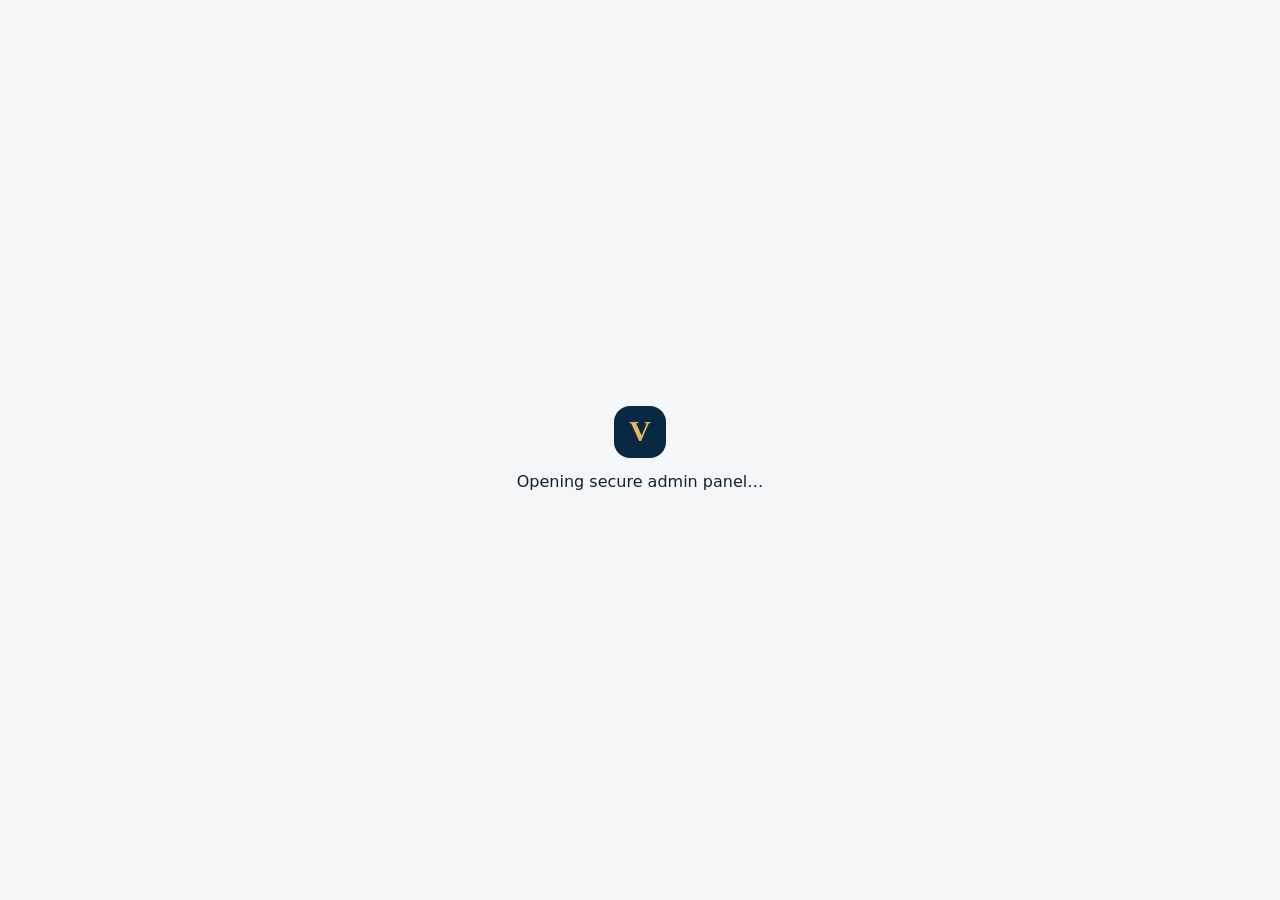
==== admin.html @ 34fe505a "Add files via upload" ====
<!doctype html>
<html lang="en"><head><meta charset="utf-8"><meta name="viewport" content="width=device-width,initial-scale=1"><title>Vigyapan Admin</title><link rel="stylesheet" href="style.css"></head><body><div id="adminShell"><div class="admin-loading"><div class="admin-v">V</div><div>Opening secure admin panel…</div></div><iframe id="adminFrame" title="Vigyapan Admin" allow="clipboard-read; clipboard-write"></iframe></div><script src="config.js"></script><script>document.getElementById('adminFrame').src=API_URL;</script></body></html>
---- style.css ----
:root{--navy:#06243d;--navy2:#031a2d;--gold:#e9b957;--gold2:#c89435;--cream:#fbfaf7;--white:#fff;--ink:#13283b;--muted:#697686;--line:#e5e8eb;--serif:"Cormorant Garamond",Georgia,serif;--sans:Inter,Arial,sans-serif}
*{box-sizing:border-box}html{scroll-behavior:smooth}body{margin:0;font-family:var(--sans);color:var(--ink);background:var(--cream);line-height:1.55}a{text-decoration:none;color:inherit}img{max-width:100%;display:block}.hidden-frame{display:none}
.site-header{position:sticky;top:0;z-index:50;height:76px;background:#061a2af2;backdrop-filter:blur(16px);display:flex;align-items:center;padding:0 clamp(18px,5vw,70px);gap:25px;color:#fff;border-bottom:1px solid #ffffff16}.brand{display:flex;align-items:center;gap:10px;min-width:220px}.brand-logo{width:48px;height:48px;object-fit:contain;border-radius:9px}.brand b{display:block;font-size:17px;letter-spacing:.08em}.brand small{display:block;font-size:8px;letter-spacing:.12em;color:#aab8c4;margin-top:-1px}.site-header nav{display:flex;gap:26px;align-items:center;margin-left:auto}.site-header nav a{font-size:13px;color:#dce4eb;position:relative}.site-header nav a:hover{color:var(--gold)}.header-cta{background:var(--gold);color:#111;padding:10px 17px;border-radius:999px;font-weight:800;font-size:12px}.menu-btn{display:none;background:none;border:0;padding:8px}.menu-btn i{display:block;width:25px;height:2px;background:#fff;margin:5px;border-radius:2px}
.hero{min-height:590px;background:radial-gradient(circle at 70% 45%,#173e57 0,#071d30 45%,#020f1c 100%);color:#fff;display:grid;grid-template-columns:1.02fr .98fr;overflow:hidden;position:relative}.hero:after{content:"";position:absolute;inset:0;background:linear-gradient(90deg,#031322cc 0,#03132266 55%,transparent);pointer-events:none}.hero-copy{align-self:center;padding:70px clamp(24px,8vw,110px);position:relative;z-index:2}.eyebrow{font-size:11px;letter-spacing:.19em;font-weight:800;color:var(--gold);display:block;margin-bottom:12px}.hero h1{font-family:var(--serif);font-size:clamp(48px,6vw,82px);line-height:.92;margin:0 0 22px;max-width:700px;font-weight:600;letter-spacing:-.02em}.hero p{max-width:540px;color:#d9e1e8;font-size:15px}.hero-media{min-height:590px;position:relative}.hero-media:after{content:"";position:absolute;inset:0;background:linear-gradient(90deg,#061b2f 0%,transparent 28%),linear-gradient(0deg,#061b2f55,transparent 40%)}.hero-media img{width:100%;height:100%;object-fit:cover;filter:saturate(.82) contrast(1.03)}.hero-glow{position:absolute;z-index:1;width:360px;height:360px;border-radius:50%;background:#e9b95733;filter:blur(90px);right:8%;top:25%}.hero-actions{display:flex;align-items:center;gap:22px;margin-top:28px}.btn{display:inline-flex;align-items:center;gap:14px;padding:13px 20px;border-radius:999px;border:0;font-weight:800;font-size:12px;transition:.2s;cursor:pointer}.btn:hover{transform:translateY(-2px)}.btn-gold{background:var(--gold);color:#111}.btn-dark{background:var(--navy);color:#fff}.text-link{font-size:12px;color:#e6edf2;font-weight:700}.text-link span{color:var(--gold)}
.section-head{text-align:left}.section-head.center{text-align:center}.section-head h2{font-family:var(--serif);font-size:clamp(34px,4vw,55px);line-height:.98;margin:0;color:var(--ink)}.section-head p{max-width:680px;margin:12px auto 0;color:var(--muted);font-size:14px}.light h2{color:#fff}.light p{color:#b8c7d2}
.quick-section{padding:70px clamp(18px,6vw,80px);background:#fff}.quick-grid{max-width:1100px;margin:32px auto;display:grid;grid-template-columns:repeat(4,1fr);gap:10px}.quick-card{padding:20px 12px;text-align:center;border:1px solid var(--line);border-radius:12px;background:#fff;box-shadow:0 8px 24px #001b2b0a}.quick-icon{width:43px;height:43px;border:1px solid #e9c777;border-radius:50%;display:grid;place-items:center;margin:0 auto 10px;color:#a8751c;font-size:20px}.quick-card strong{font-size:12px;display:block}.quick-card small{color:var(--muted);font-size:10px}
.about-section{display:grid;grid-template-columns:1fr 1fr;gap:40px;padding:80px clamp(18px,7vw,100px);align-items:center}.about-copy h2{font-family:var(--serif);font-size:clamp(42px,5vw,68px);line-height:.95;margin:0 0 20px}.about-copy p{max-width:540px;color:var(--muted);font-size:15px;margin-bottom:25px}.about-art{height:430px;position:relative;display:grid;place-items:center}.phone-card{width:245px;height:400px;background:#fff;border:8px solid #111;border-radius:28px;box-shadow:0 25px 60px #09233b35;transform:rotate(-7deg);overflow:hidden;position:relative;z-index:3}.fake-top{height:32px;background:#f7f7f7}.fake-image{height:230px;background:linear-gradient(140deg,#d7c2a3,#6f503b 45%,#f5e8c8);position:relative}.fake-image:after{content:"JEWELLERY";font-family:var(--serif);font-size:27px;color:#fff;position:absolute;bottom:24px;left:18px}.fake-lines{height:130px;background:linear-gradient(#eee 10px,transparent 10px);background-size:100% 28px}.art-card{position:absolute;width:220px;height:285px;background:linear-gradient(145deg,#fff4da,#c89b48);border-radius:16px;right:7%;bottom:20px;transform:rotate(8deg);box-shadow:0 25px 50px #09233b25}.floating-badge{position:absolute;right:0;top:25px;width:90px;height:90px;border-radius:50%;background:var(--navy);color:var(--gold);display:grid;place-items:center;text-align:center;z-index:5;font-size:20px;box-shadow:0 15px 35px #001b2b3a}.floating-badge small{font-size:7px;letter-spacing:.12em;color:#fff}
.dark-section{background:linear-gradient(135deg,#062944,#031a2c);padding:75px clamp(18px,5vw,70px);color:#fff}.services-grid{display:grid;grid-template-columns:repeat(4,1fr);gap:12px;margin-top:35px}.service-card{border:1px solid #7891a340;border-radius:12px;padding:24px 17px;min-height:160px;transition:.2s;background:#ffffff05}.service-card:hover{transform:translateY(-4px);border-color:#e9b95788;background:#ffffff09}.service-icon{font-size:27px;color:var(--gold);margin-bottom:15px}.service-card h3{margin:0 0 5px;font-size:14px}.service-card p{font-size:11px;color:#b9c7d1;margin:0}.service-card .mini{font-size:10px;color:var(--gold);margin-top:12px;display:block}
.plans-section{padding:80px clamp(18px,6vw,90px);background:#fff}.plans-grid{max-width:1120px;margin:38px auto 0;display:grid;grid-template-columns:repeat(3,1fr);gap:16px;align-items:stretch}.plan-card{border:1px solid var(--line);border-radius:18px;padding:27px;background:#fff;box-shadow:0 15px 45px #001b2b0b;position:relative;overflow:hidden}.plan-card.featured{border:2px solid var(--gold);transform:translateY(-7px)}.badge{position:absolute;top:16px;right:16px;background:#fff3d4;color:#8c651d;border-radius:999px;padding:5px 9px;font-size:9px;font-weight:800}.plan-card h3{font-family:var(--serif);font-size:31px;margin:0}.price{font-size:27px;font-weight:800;color:var(--navy);margin:12px 0 2px}.billing{font-size:10px;color:var(--muted)}.features{list-style:none;padding:18px 0;margin:0;border-top:1px solid var(--line);margin-top:18px}.features li{font-size:12px;padding:7px 0;color:#445466}.features li:before{content:"✓";color:var(--gold2);font-weight:900;margin-right:8px}
.gallery-section{padding:80px clamp(18px,6vw,90px);background:#f6f8f9}.section-head.split{display:flex;justify-content:space-between;gap:30px;align-items:end}.section-head.split p{margin:0;max-width:480px}.gallery-grid{display:grid;grid-template-columns:repeat(4,1fr);gap:13px;margin-top:35px}.gallery-card{border-radius:14px;overflow:hidden;background:#fff;border:1px solid var(--line);position:relative;min-height:260px}.gallery-card img{width:100%;height:290px;object-fit:cover;transition:.3s}.gallery-card:hover img{transform:scale(1.04)}.gallery-meta{padding:11px 13px}.gallery-meta strong{font-size:12px}.gallery-meta span{display:block;color:var(--muted);font-size:10px;margin-top:2px}
.why-section{display:grid;grid-template-columns:1.2fr repeat(4,1fr);padding:48px clamp(18px,5vw,70px);gap:25px;align-items:start;background:#fff;border-top:1px solid var(--line)}.why-title h2{font-family:var(--serif);font-size:40px;line-height:.95;margin:0}.why-item{border-left:1px solid var(--line);padding-left:20px}.why-item b{display:block;font-size:25px;color:var(--navy);margin-bottom:10px}.why-item strong{font-size:12px;display:block}.why-item span{display:block;color:var(--muted);font-size:10px;margin-top:5px}
.testimonials{background:#062944;padding:70px clamp(18px,6vw,90px);color:#fff}.testimonials-grid{max-width:1000px;margin:30px auto 0;display:grid;grid-template-columns:repeat(2,1fr);gap:14px}.testimonial{border:1px solid #91a4b426;border-radius:15px;padding:25px;background:#ffffff06}.stars{color:var(--gold);letter-spacing:3px}.testimonial p{font-family:var(--serif);font-size:22px;line-height:1.1;color:#f4f7fa}.testimonial strong{font-size:11px}.testimonial small{display:block;color:#aebcc8;margin-top:2px}
.contact-section{display:grid;grid-template-columns:1fr 1fr;gap:60px;padding:85px clamp(18px,7vw,100px);background:linear-gradient(135deg,#f9f7f1,#fff)}.contact-copy h2{font-family:var(--serif);font-size:clamp(45px,5vw,70px);line-height:.95;margin:0 0 18px}.contact-copy>p{color:var(--muted);max-width:500px}.contact-lines{display:grid;gap:8px;margin:25px 0}.contact-lines a,.contact-lines span{font-size:13px;color:var(--navy);font-weight:700}.socials{display:flex;gap:8px;flex-wrap:wrap}.socials a{padding:7px 10px;border:1px solid var(--line);border-radius:999px;font-size:10px}.contact-form{background:#fff;padding:28px;border-radius:20px;border:1px solid var(--line);box-shadow:0 20px 55px #001b2b10}.contact-form h3{font-family:var(--serif);font-size:30px;margin:0 0 20px}.contact-form label{font-size:10px;font-weight:800;color:#526173;display:block;margin:10px 0}.contact-form input,.contact-form textarea{width:100%;border:1px solid var(--line);border-radius:10px;padding:12px;margin-top:5px;font:inherit;outline:none}.contact-form input:focus,.contact-form textarea:focus{border-color:var(--gold)}.form-msg{font-size:10px;color:var(--muted)}
footer{background:#031a2c;color:#fff;padding:35px clamp(18px,6vw,80px) 15px}.footer-top{display:flex;justify-content:space-between;align-items:center;gap:30px;padding-bottom:25px;border-bottom:1px solid #ffffff17}.footer-links{display:flex;gap:18px;flex-wrap:wrap}.footer-links a{font-size:11px;color:#b9c7d1}.footer-bottom{display:flex;justify-content:space-between;gap:20px;padding-top:15px;color:#7f919f;font-size:9px}.loader{display:none}.loader-mark{font-family:var(--serif);font-size:70px;color:var(--gold);line-height:1}
#loader{position:fixed;inset:0;background:#031a2c;color:#fff;z-index:100;display:grid;place-content:center;text-align:center;font-size:11px;letter-spacing:.1em}#loader.hide{opacity:0;visibility:hidden;transition:.4s}

@media(max-width:980px){.site-header nav{gap:14px}.header-cta{display:none}.quick-grid,.services-grid{grid-template-columns:repeat(2,1fr)}.gallery-grid{grid-template-columns:repeat(2,1fr)}.why-section{grid-template-columns:1fr 1fr}.why-title{grid-column:1/-1}.plans-grid{grid-template-columns:1fr}.plan-card.featured{transform:none}.contact-section{grid-template-columns:1fr}}
@media(max-width:760px){.site-header{height:68px;padding:0 16px}.brand{min-width:0}.brand-logo{width:40px;height:40px}.brand b{font-size:14px}.brand small{font-size:7px}.menu-btn{display:block;margin-left:auto}.site-header nav{position:absolute;top:68px;left:10px;right:10px;background:#06243df7;border:1px solid #ffffff14;border-radius:16px;padding:10px;display:none;flex-direction:column;align-items:stretch;gap:2px;box-shadow:0 20px 45px #0004}.site-header nav.open{display:flex}.site-header nav a{padding:12px 13px;border-radius:10px}.site-header nav a:hover{background:#ffffff0b}.hero{grid-template-columns:1fr;min-height:auto}.hero-copy{padding:75px 22px 55px}.hero h1{font-size:55px}.hero-media{height:330px;min-height:330px}.quick-section,.about-section,.plans-section,.gallery-section,.contact-section{padding:58px 17px}.about-section{grid-template-columns:1fr}.about-art{height:380px}.services-grid{grid-template-columns:1fr 1fr}.gallery-grid{grid-template-columns:1fr 1fr}.gallery-card{min-height:220px}.gallery-card img{height:230px}.why-section{grid-template-columns:1fr 1fr;padding:40px 17px}.why-item{padding:14px 0 0;border-left:0;border-top:1px solid var(--line)}.testimonials-grid{grid-template-columns:1fr}.section-head.split{display:block}.section-head.split p{margin-top:15px}.footer-top{display:block}.footer-links{margin-top:20px}.footer-bottom{display:block}.footer-bottom span{display:block;margin-top:5px}}
@media(max-width:480px){.quick-grid,.services-grid{grid-template-columns:1fr 1fr;gap:8px}.quick-card{padding:15px 8px}.service-card{min-height:145px;padding:18px 12px}.gallery-grid{grid-template-columns:1fr}.hero h1{font-size:49px}.hero-actions{align-items:flex-start;flex-direction:column;gap:14px}.why-section{grid-template-columns:1fr}.why-title{grid-column:auto}}

#adminShell{position:fixed;inset:0;background:#f4f6f8;z-index:99999}
#adminFrame{position:absolute;inset:0;width:100%;height:100%;border:0;background:#f4f6f8}
.admin-loading{position:absolute;inset:0;display:flex;flex-direction:column;align-items:center;justify-content:center;gap:12px;font-family:Inter,system-ui,sans-serif;color:#102235;background:#f4f6f8;z-index:1}
.admin-v{width:52px;height:52px;border-radius:16px;display:grid;place-items:center;background:#082844;color:#e8b85b;font-family:Georgia,serif;font-size:30px;font-weight:700}
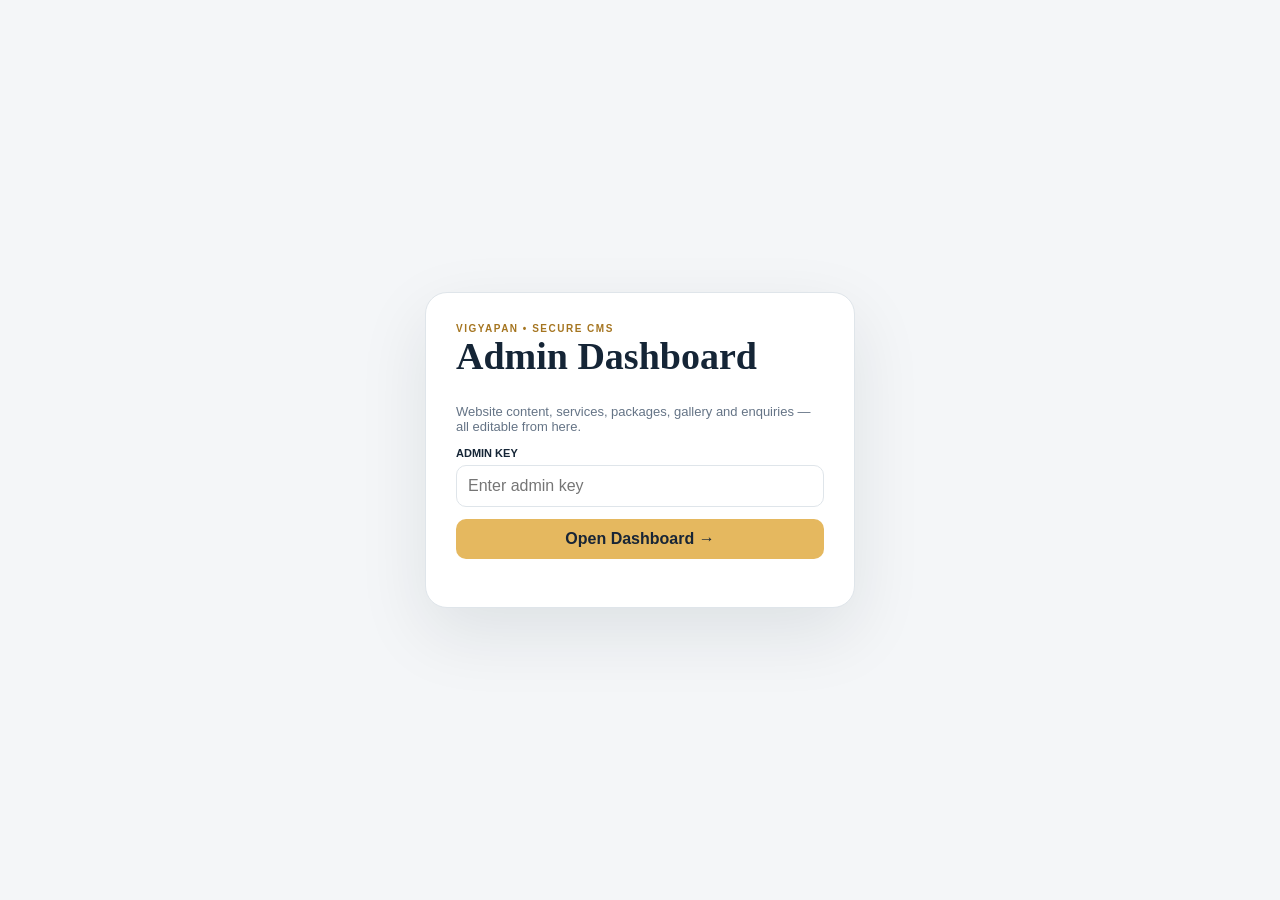
==== commit b65f69b2: "Add files via upload" ====
--- a/admin.html
+++ b/admin.html
@@ -1,2 +1,31 @@
-<!doctype html>
-<html lang="en"><head><meta charset="utf-8"><meta name="viewport" content="width=device-width,initial-scale=1"><title>Vigyapan Admin</title><link rel="stylesheet" href="style.css"></head><body><div id="adminShell"><div class="admin-loading"><div class="admin-v">V</div><div>Opening secure admin panel…</div></div><iframe id="adminFrame" title="Vigyapan Admin" allow="clipboard-read; clipboard-write"></iframe></div><script src="config.js"></script><script>document.getElementById('adminFrame').src=API_URL;</script></body></html>+<!doctype html><html lang="en"><head><meta charset="utf-8"><meta name="viewport" content="width=device-width,initial-scale=1,viewport-fit=cover"><title>Vigyapan CMS Admin</title><style>
+:root{--navy:#062944;--navy2:#031a2c;--gold:#e5b85f;--bg:#f4f6f8;--line:#dfe5ea;--muted:#657486}*{box-sizing:border-box}body{margin:0;background:var(--bg);font-family:Inter,Arial,sans-serif;color:#152536}button,input,textarea,select{font:inherit}.top{position:sticky;top:0;z-index:5;background:var(--navy2);color:#fff;padding:14px 18px;display:flex;align-items:center;justify-content:space-between}.brand{font-weight:800;letter-spacing:.08em}.brand small{display:block;color:#b9c7d1;font-size:9px;letter-spacing:.12em}.wrap{max-width:1180px;margin:auto;padding:20px}.login{min-height:100vh;display:grid;place-items:center;padding:20px}.loginbox{width:min(430px,100%);background:#fff;border-radius:22px;padding:30px;box-shadow:0 25px 70px #001b2b18;border:1px solid var(--line)}h1,h2,h3{margin-top:0}h1{font-family:Georgia,serif;font-size:38px}.ey{font-size:10px;font-weight:800;letter-spacing:.15em;color:#a57520}.field{margin:12px 0}.field label{font-size:11px;font-weight:800;display:block;margin-bottom:6px}.field input,.field textarea,.field select{width:100%;padding:11px;border:1px solid var(--line);border-radius:10px;background:#fff}.btn{border:0;border-radius:10px;padding:11px 16px;font-weight:800;cursor:pointer}.gold{background:var(--gold);color:#182536}.dark{background:var(--navy);color:#fff}.light{background:#fff;border:1px solid var(--line)}.danger{background:#fff0f0;color:#a62222;border:1px solid #f0caca}.msg{font-size:11px;color:#b12b2b;min-height:18px}.dash{display:none}.nav{display:flex;gap:8px;flex-wrap:wrap;margin:15px 0}.tab{padding:9px 12px;border:1px solid var(--line);background:#fff;border-radius:999px;cursor:pointer;font-size:11px;font-weight:800}.tab.active{background:var(--navy);color:#fff}.panel{background:#fff;border:1px solid var(--line);border-radius:18px;padding:20px;margin-bottom:16px}.cards{display:grid;grid-template-columns:repeat(3,1fr);gap:12px}.stat{background:#f8fafb;border:1px solid var(--line);border-radius:14px;padding:16px}.stat b{display:block;font-size:25px}.toolbar{display:flex;gap:8px;justify-content:space-between;align-items:center;flex-wrap:wrap}.list{display:grid;gap:10px;margin-top:15px}.item{border:1px solid var(--line);border-radius:14px;padding:14px;display:flex;gap:14px;align-items:center;justify-content:space-between}.item .main{flex:1}.item strong{display:block}.item small{color:var(--muted)}.actions{display:flex;gap:6px;flex-wrap:wrap}.actions button{padding:8px 10px;font-size:10px}.modal{position:fixed;inset:0;background:#031a2ccc;display:none;align-items:center;justify-content:center;padding:18px;z-index:20}.modal.show{display:flex}.modalbox{background:#fff;width:min(720px,100%);max-height:92vh;overflow:auto;border-radius:18px;padding:22px}.grid2{display:grid;grid-template-columns:1fr 1fr;gap:12px}.check{display:flex;align-items:center;gap:7px;font-size:11px}.thumb{width:75px;height:75px;object-fit:cover;border-radius:10px;background:#eee}.hidden{display:none!important}a{color:inherit}.links a{font-size:11px;color:#fff;margin-left:10px}.drop{border:1px dashed #c8d0d8;padding:14px;border-radius:12px;background:#fafbfc}.notice{padding:10px 12px;border-radius:10px;background:#fff7df;color:#7b5a1b;font-size:11px;margin-bottom:12px}@media(max-width:800px){.cards{grid-template-columns:1fr 1fr}.grid2{grid-template-columns:1fr}.item{align-items:flex-start;flex-direction:column}.actions{width:100%}.actions button{flex:1}}@media(max-width:500px){.cards{grid-template-columns:1fr}.wrap{padding:12px}.top{padding:12px}}
+</style></head><body>
+<div id="login" class="login"><div class="loginbox"><div class="ey">VIGYAPAN • SECURE CMS</div><h1>Admin Dashboard</h1><p style="color:var(--muted);font-size:13px">Website content, services, packages, gallery and enquiries — all editable from here.</p><div class="field"><label>ADMIN KEY</label><input id="key" type="password" autocomplete="current-password" placeholder="Enter admin key"></div><button class="btn gold" style="width:100%" id="loginBtn">Open Dashboard →</button><div id="loginMsg" class="msg"></div></div></div>
+<div id="dash" class="dash"><div class="top"><div class="brand">VIGYAPAN <small>WEBSITE CMS</small></div><div class="links"><a id="siteLink" target="_blank">Website</a><a id="sheetLink" target="_blank">Sheet</a><a id="folderLink" target="_blank">Drive</a><button id="logout" class="btn light" style="padding:7px 10px;font-size:10px">Logout</button></div></div><div class="wrap"><div class="nav"><button class="tab active" data-tab="overview">Overview</button><button class="tab" data-tab="settings">Website Settings</button><button class="tab" data-tab="services">Services</button><button class="tab" data-tab="plans">Packages</button><button class="tab" data-tab="gallery">Gallery</button><button class="tab" data-tab="testimonials">Testimonials</button><button class="tab" data-tab="leads">Leads</button><button class="tab" data-tab="security">Admin Key</button></div><div id="content"></div></div></div>
+<div id="modal" class="modal"><div class="modalbox"><div class="toolbar"><h2 id="modalTitle">Edit</h2><button class="btn light" onclick="closeModal()">Close</button></div><div id="modalBody"></div></div></div>
+<iframe name="postFrame" id="postFrame" class="hidden"></iframe>
+<script src="config.js"></script><script>
+let KEY=sessionStorage.getItem('VIGYAPAN_ADMIN_KEY')||'';let STATE=null;let currentTab='overview';
+const $=id=>document.getElementById(id);const esc=v=>String(v??'').replace(/[&<>"']/g,m=>({'&':'&amp;','<':'&lt;','>':'&gt;','"':'&quot;',"'":'&#39;'}[m]));
+function api(action,fields={}){return new Promise((resolve,reject)=>{const cb='__v_'+Date.now()+'_'+Math.random().toString(36).slice(2);const s=document.createElement('script');const q=new URLSearchParams({action,callback:cb,...fields});window[cb]=d=>{delete window[cb];s.remove();d&&d.ok?resolve(d):reject(new Error(d&&d.error||'Request failed'))};s.onerror=()=>{delete window[cb];s.remove();reject(new Error('Apps Script API did not respond.'))};s.src=API_URL+'?'+q.toString();document.body.appendChild(s)})}
+function adminApi(action,fields={}){return api(action,{key:KEY,...fields})}
+async function login(){const k=$('key').value.trim();if(!k){$('loginMsg').textContent='Admin key enter karo.';return}KEY=k;sessionStorage.setItem('VIGYAPAN_ADMIN_KEY',KEY);$('loginBtn').disabled=true;$('loginMsg').textContent='Connecting…';try{const r=await adminApi('login');showDash(r.data);$('loginMsg').textContent=''}catch(e){sessionStorage.removeItem('VIGYAPAN_ADMIN_KEY');KEY='';$('loginMsg').textContent=e.message}finally{$('loginBtn').disabled=false}}
+function showDash(data){STATE=data;$('login').style.display='none';$('dash').style.display='block';$('siteLink').href=location.origin+location.pathname.replace('/admin.html','')+'/';$('sheetLink').href=data.spreadsheetUrl;$('folderLink').href=data.folderUrl;renderTab(currentTab)}
+function renderTab(tab){currentTab=tab;document.querySelectorAll('.tab').forEach(x=>x.classList.toggle('active',x.dataset.tab===tab));const d=STATE.data;if(tab==='overview')$('content').innerHTML=`<div class="cards"><div class="stat"><span>Services</span><b>${d.services.length}</b></div><div class="stat"><span>Packages</span><b>${d.plans.length}</b></div><div class="stat"><span>Gallery</span><b>${d.gallery.length}</b></div><div class="stat"><span>Testimonials</span><b>${d.testimonials.length}</b></div><div class="stat"><span>Leads</span><b>${(d.leads||[]).length}</b></div></div><div class="panel"><div class="notice">Public website: <b>${esc(location.origin+location.pathname.replace('/admin.html','')+'/')}</b><br>Admin is hosted directly on GitHub — no iframe is used.</div><h3>Quick start</h3><p style="font-size:12px;color:var(--muted)">Settings se logo, hero, contact aur social links change karo. Services/Packages/Gallery me Add New karke future me unlimited cards/items add kar sakte ho.</p></div>`;else if(tab==='settings')renderSettings();else if(['services','plans','gallery','testimonials'].includes(tab))renderCollection(tab);else if(tab==='leads')renderLeads();else renderSecurity()}
+function renderSettings(){const s={};(STATE.data.settings||[]).forEach(x=>s[x.Key]=x.Value);const keys=['siteName','siteTagline','logoUrl','heroImage','heroEyebrow','heroTitle','heroText','heroButton','heroButtonLink','aboutTitle','aboutText','aboutButton','aboutButtonLink','servicesTitle','servicesText','galleryTitle','galleryText','plansTitle','plansText','contactTitle','contactText','phone','whatsapp','email','address','instagram','facebook','youtube','linkedin','footerText'];$('content').innerHTML=`<div class="panel"><div class="toolbar"><div><h2>Website Settings</h2><small>Edit all main text and links.</small></div><button class="btn gold" onclick="saveSettings()">Save Changes</button></div><div class="grid2" style="margin-top:15px">${keys.map(k=>`<div class="field"><label>${k}</label>${['heroText','aboutText','servicesText','galleryText','plansText','contactText','footerText'].includes(k)?`<textarea id="set_${k}" rows="4">${esc(s[k]||'')}</textarea>`:`<input id="set_${k}" value="${esc(s[k]||'')}">`}</div>`).join('')}</div><div id="settingsMsg" class="msg"></div></div><div class="panel"><div class="toolbar"><div><b>Image upload</b><small style="display:block;color:var(--muted)">Upload image first, then paste the returned URL into logoUrl or heroImage.</small></div><button class="btn dark" onclick="openImageModal('settings')">Upload Image</button></div></div>`}
+async function saveSettings(){const keys=['siteName','siteTagline','logoUrl','heroImage','heroEyebrow','heroTitle','heroText','heroButton','heroButtonLink','aboutTitle','aboutText','aboutButton','aboutButtonLink','servicesTitle','servicesText','galleryTitle','galleryText','plansTitle','plansText','contactTitle','contactText','phone','whatsapp','email','address','instagram','facebook','youtube','linkedin','footerText'];const o={};keys.forEach(k=>o[k]=$('set_'+k).value);$('settingsMsg').textContent='Saving…';try{const r=await adminApi('saveSettings',{settings:JSON.stringify(o)});STATE.data=r.data;renderSettings();$('settingsMsg').textContent='Saved ✓'}catch(e){$('settingsMsg').textContent=e.message}}
+function renderCollection(type){const arr=STATE.data[type]||[];const label={services:'Services',plans:'Promotion Packages',gallery:'Gallery',testimonials:'Testimonials'}[type];$('content').innerHTML=`<div class="panel"><div class="toolbar"><div><h2>${label}</h2><small>Add, edit, hide or delete items.</small></div><button class="btn gold" onclick="openEditor('${type}')">+ Add New</button></div><div class="list">${arr.map(x=>itemHtml(type,x)).join('')}</div></div>`}
+function itemHtml(type,x){if(type==='gallery')return `<div class="item"><img class="thumb" src="${esc(x.ImageURL||'')}" onerror="this.style.visibility='hidden'"><div class="main"><strong>${esc(x.Title)}</strong><small>${esc(x.Category)} • ${x.Active?'Visible':'Hidden'}</small></div><div class="actions"><button class="btn light" onclick='openEditor("gallery",${JSON.stringify(x)})'>Edit</button><button class="btn danger" onclick='delItem("gallery","${esc(x.ID)}")'>Delete</button></div></div>`;return `<div class="item"><div class="main"><strong>${esc(x.Title||x.Name)}</strong><small>${esc(x.Short||x.Price||x.Role||'')} • ${x.Active?'Visible':'Hidden'}</small></div><div class="actions"><button class="btn light" onclick='openEditor("${type}",${JSON.stringify(x)})'>Edit</button><button class="btn danger" onclick='delItem("${type}","${esc(x.ID)}")'>Delete</button></div></div>`}
+function openEditor(type,obj={}){const isNew=!obj.ID;const title={services:'Service',plans:'Package',gallery:'Gallery Item',testimonials:'Testimonial'}[type];$('modalTitle').textContent=(isNew?'Add ':'Edit ')+title;let h='';if(type==='services')h=`<div class="grid2"><div class="field"><label>Icon</label><input id="f_Icon" value="${esc(obj.Icon||'✦')}"></div><div class="field"><label>Title</label><input id="f_Title" value="${esc(obj.Title||'')}"></div><div class="field"><label>Short</label><input id="f_Short" value="${esc(obj.Short||'')}"></div><div class="field"><label>Sort</label><input id="f_Sort" type="number" value="${esc(obj.Sort||1)}"></div></div><div class="field"><label>Description</label><textarea id="f_Description" rows="4">${esc(obj.Description||'')}</textarea></div>`;if(type==='plans')h=`<div class="grid2"><div class="field"><label>Name</label><input id="f_Name" value="${esc(obj.Name||'')}"></div><div class="field"><label>Price</label><input id="f_Price" value="${esc(obj.Price||'')}"></div><div class="field"><label>Billing</label><input id="f_Billing" value="${esc(obj.Billing||'Monthly')}"></div><div class="field"><label>Badge</label><input id="f_Badge" value="${esc(obj.Badge||'')}"></div><div class="field"><label>CTA</label><input id="f_CTA" value="${esc(obj.CTA||'Get Started')}"></div><div class="field"><label>Sort</label><input id="f_Sort" type="number" value="${esc(obj.Sort||1)}"></div></div><div class="field"><label>Features — separate with |</label><textarea id="f_Features" rows="4">${esc(obj.Features||'')}</textarea></div>`;if(type==='gallery')h=`<div class="drop"><input id="f_file" type="file" accept="image/*"><small>Image automatically compressed toward 100 KB.</small></div><div class="field"><label>Title</label><input id="f_Title" value="${esc(obj.Title||'')}"></div><div class="grid2"><div class="field"><label>Category</label><input id="f_Category" value="${esc(obj.Category||'')}"></div><div class="field"><label>Link (optional)</label><input id="f_Link" value="${esc(obj.Link||'')}"></div></div><div class="field"><label>Current Image URL</label><input id="f_ImageURL" value="${esc(obj.ImageURL||'')}"></div><input id="f_DriveFileId" type="hidden" value="${esc(obj.DriveFileId||'')}"><div class="field"><label>Sort</label><input id="f_Sort" type="number" value="${esc(obj.Sort||1)}"></div>`;if(type==='testimonials')h=`<div class="grid2"><div class="field"><label>Name</label><input id="f_Name" value="${esc(obj.Name||'')}"></div><div class="field"><label>Role</label><input id="f_Role" value="${esc(obj.Role||'')}"></div><div class="field"><label>Rating 1-5</label><input id="f_Rating" type="number" min="1" max="5" value="${esc(obj.Rating||5)}"></div><div class="field"><label>Sort</label><input id="f_Sort" type="number" value="${esc(obj.Sort||1)}"></div></div><div class="field"><label>Quote</label><textarea id="f_Quote" rows="4">${esc(obj.Quote||'')}</textarea></div>`;$('modalBody').innerHTML=h+`<label class="check"><input id="f_Active" type="checkbox" ${obj.Active!==false?'checked':''}> Visible on website</label><button class="btn gold" style="margin-top:18px" onclick='saveItem("${type}",${JSON.stringify(obj)})'>Save</button><div id="editorMsg" class="msg"></div>`;$('modal').classList.add('show')}
+async function saveItem(type,obj){const r={ID:obj.ID||''};const fields={services:['Icon','Title','Short','Description','Sort'],plans:['Name','Price','Billing','Badge','Features','CTA','Sort'],gallery:['Title','Category','ImageURL','DriveFileId','Link','Sort'],testimonials:['Name','Role','Quote','Rating','Sort']}[type];fields.forEach(k=>{const e=$('f_'+k);if(e)r[k]=e.value});r.Active=$('f_Active').checked;if(type==='gallery'){const file=$('f_file')?.files?.[0];if(file){$('editorMsg').textContent='Compressing/uploading image…';try{const up=await upload(file,obj.DriveFileId||'');r.ImageURL=up.url;r.DriveFileId=up.fileId}catch(e){$('editorMsg').textContent=e.message;return}}}$('editorMsg').textContent='Saving…';try{const z=await adminApi('saveRow',{type,row:JSON.stringify(r)});STATE.data=z.data;closeModal();renderCollection(type)}catch(e){$('editorMsg').textContent=e.message}}
+function closeModal(){$('modal').classList.remove('show')}
+async function delItem(type,id){if(!confirm('Delete this item?'))return;try{const r=await adminApi('deleteRow',{type,id});STATE.data=r.data;renderCollection(type)}catch(e){alert(e.message)}}
+function compress(file,max=100000){return new Promise((resolve,reject)=>{const rd=new FileReader();rd.onload=()=>{const im=new Image();im.onload=()=>{let w=im.width,h=im.height,maxSide=1800;if(w>maxSide||h>maxSide){const s=Math.min(maxSide/w,maxSide/h);w=Math.round(w*s);h=Math.round(h*s)}const c=document.createElement('canvas');c.width=w;c.height=h;const ctx=c.getContext('2d');ctx.drawImage(im,0,0,w,h);let q=.82,data=c.toDataURL('image/jpeg',q);while(data.length>max*1.37&&q>.25){q-=.07;data=c.toDataURL('image/jpeg',q)}resolve({dataUrl:data,mimeType:'image/jpeg',name:file.name})};im.onerror=reject;im.src=rd.result};rd.onerror=reject;rd.readAsDataURL(file)})}
+function upload(file,oldId){return compress(file).then(x=>new Promise((resolve,reject)=>{const win=window.open('about:blank','vigyapanUpload','width=520,height=420');if(!win){reject(new Error('Browser ne upload window block kar diya. Popup allow karke dobara try karo.'));return}const form=document.createElement('form');form.method='POST';form.action=API_URL;form.target='vigyapanUpload';form.style.display='none';const all={action:'uploadImage',key:KEY,dataUrl:x.dataUrl,mimeType:x.mimeType,name:x.name,oldFileId:oldId||''};Object.entries(all).forEach(([k,v])=>{const i=document.createElement('input');i.type='hidden';i.name=k;i.value=v;form.appendChild(i)});document.body.appendChild(form);const handler=e=>{if(e.data&&e.data.type==='VIGYAPAN_UPLOAD'){window.removeEventListener('message',handler);form.remove();try{win.close()}catch(_){};e.data.payload&&e.data.payload.ok?resolve(e.data.payload):reject(new Error(e.data.payload&&e.data.payload.error||'Upload failed'))}};window.addEventListener('message',handler);form.submit();setTimeout(()=>{window.removeEventListener('message',handler);form.remove();try{win.close()}catch(_){};reject(new Error('Upload response timeout.'))},60000)}))}
+function openImageModal(){openEditor('gallery',{})}
+function renderLeads(){const a=STATE.data.leads||[];$('content').innerHTML=`<div class="panel"><div class="toolbar"><div><h2>Leads / Enquiries</h2><small>Website contact form submissions.</small></div></div><div class="list">${a.map(x=>`<div class="item"><div class="main"><strong>${esc(x.Name||'')}</strong><small>${esc(x.Phone||'')} • ${esc(x.Email||'')} • ${esc(x.Date||'')}</small><p style="margin:7px 0 0;font-size:12px">${esc(x.Message||'')}</p></div></div>`).join('')||'<p>No leads yet.</p>'}</div></div>`}
+function renderSecurity(){$('content').innerHTML=`<div class="panel"><h2>Admin Key</h2><p style="font-size:12px;color:var(--muted)">Current key: ${esc(STATE.adminKeyMasked||'')}</p><div class="field"><label>New Admin Key</label><input id="newKey" type="password" minlength="8"></div><button class="btn gold" onclick="changeKey()">Change Key</button><div id="keyMsg" class="msg"></div></div>`}async function changeKey(){const n=$('newKey').value.trim();if(n.length<8){$('keyMsg').textContent='Minimum 8 characters.';return}try{await adminApi('changeKey',{newKey:n});KEY=n;sessionStorage.setItem('VIGYAPAN_ADMIN_KEY',KEY);$('keyMsg').textContent='Changed ✓'}catch(e){$('keyMsg').textContent=e.message}}
+window.addEventListener('message',()=>{});document.querySelectorAll('.tab').forEach(b=>b.onclick=()=>renderTab(b.dataset.tab));$('loginBtn').onclick=login;$('key').addEventListener('keydown',e=>{if(e.key==='Enter')login()});$('logout').onclick=()=>{sessionStorage.removeItem('VIGYAPAN_ADMIN_KEY');location.reload()};
+if(KEY){adminApi('login').then(r=>showDash(r.data)).catch(()=>{sessionStorage.removeItem('VIGYAPAN_ADMIN_KEY');KEY='';})}
+</script></body></html>
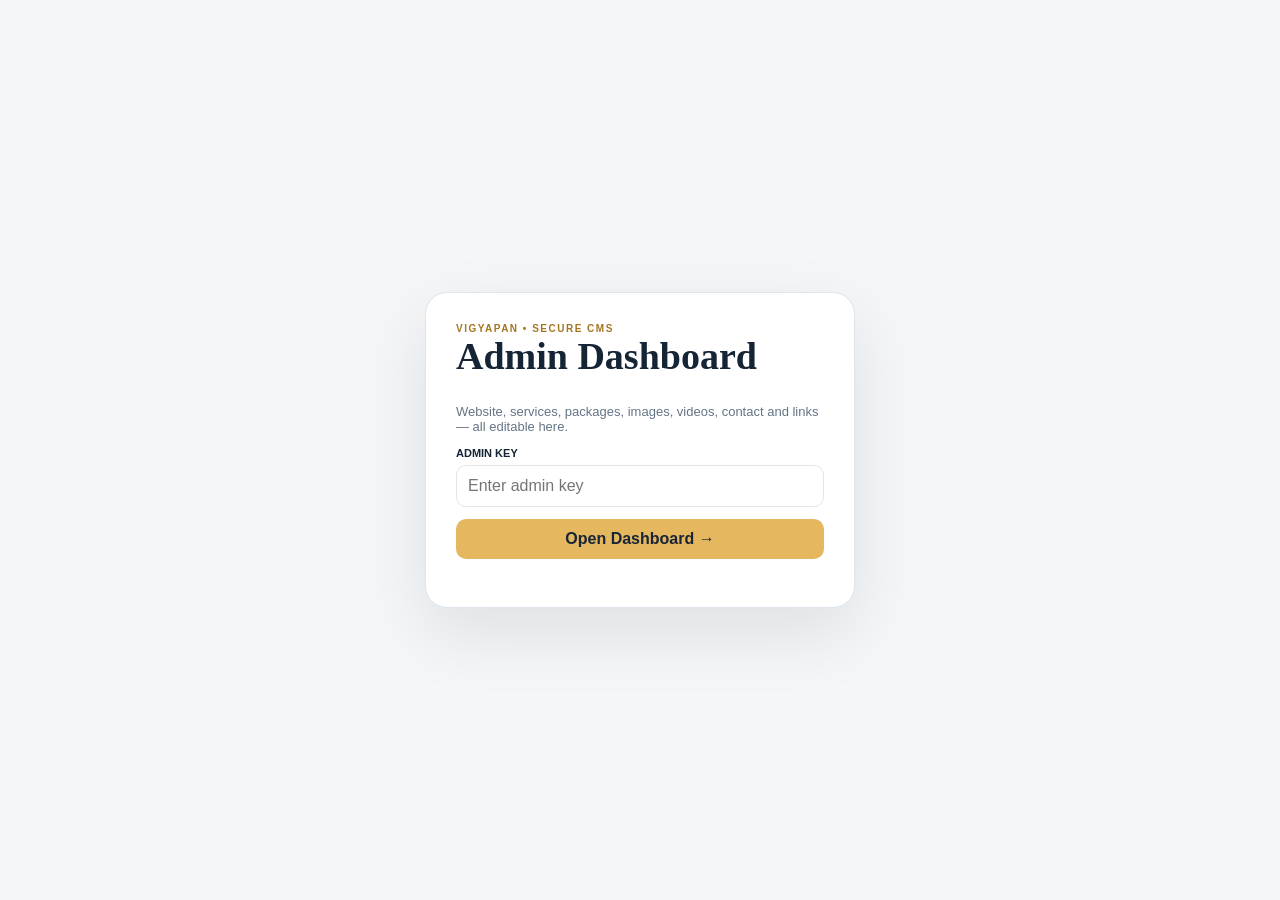
==== commit ed29c64d: "Add files via upload" ====
--- a/admin.html
+++ b/admin.html
@@ -1,31 +1,30 @@
-<!doctype html><html lang="en"><head><meta charset="utf-8"><meta name="viewport" content="width=device-width,initial-scale=1,viewport-fit=cover"><title>Vigyapan CMS Admin</title><style>
-:root{--navy:#062944;--navy2:#031a2c;--gold:#e5b85f;--bg:#f4f6f8;--line:#dfe5ea;--muted:#657486}*{box-sizing:border-box}body{margin:0;background:var(--bg);font-family:Inter,Arial,sans-serif;color:#152536}button,input,textarea,select{font:inherit}.top{position:sticky;top:0;z-index:5;background:var(--navy2);color:#fff;padding:14px 18px;display:flex;align-items:center;justify-content:space-between}.brand{font-weight:800;letter-spacing:.08em}.brand small{display:block;color:#b9c7d1;font-size:9px;letter-spacing:.12em}.wrap{max-width:1180px;margin:auto;padding:20px}.login{min-height:100vh;display:grid;place-items:center;padding:20px}.loginbox{width:min(430px,100%);background:#fff;border-radius:22px;padding:30px;box-shadow:0 25px 70px #001b2b18;border:1px solid var(--line)}h1,h2,h3{margin-top:0}h1{font-family:Georgia,serif;font-size:38px}.ey{font-size:10px;font-weight:800;letter-spacing:.15em;color:#a57520}.field{margin:12px 0}.field label{font-size:11px;font-weight:800;display:block;margin-bottom:6px}.field input,.field textarea,.field select{width:100%;padding:11px;border:1px solid var(--line);border-radius:10px;background:#fff}.btn{border:0;border-radius:10px;padding:11px 16px;font-weight:800;cursor:pointer}.gold{background:var(--gold);color:#182536}.dark{background:var(--navy);color:#fff}.light{background:#fff;border:1px solid var(--line)}.danger{background:#fff0f0;color:#a62222;border:1px solid #f0caca}.msg{font-size:11px;color:#b12b2b;min-height:18px}.dash{display:none}.nav{display:flex;gap:8px;flex-wrap:wrap;margin:15px 0}.tab{padding:9px 12px;border:1px solid var(--line);background:#fff;border-radius:999px;cursor:pointer;font-size:11px;font-weight:800}.tab.active{background:var(--navy);color:#fff}.panel{background:#fff;border:1px solid var(--line);border-radius:18px;padding:20px;margin-bottom:16px}.cards{display:grid;grid-template-columns:repeat(3,1fr);gap:12px}.stat{background:#f8fafb;border:1px solid var(--line);border-radius:14px;padding:16px}.stat b{display:block;font-size:25px}.toolbar{display:flex;gap:8px;justify-content:space-between;align-items:center;flex-wrap:wrap}.list{display:grid;gap:10px;margin-top:15px}.item{border:1px solid var(--line);border-radius:14px;padding:14px;display:flex;gap:14px;align-items:center;justify-content:space-between}.item .main{flex:1}.item strong{display:block}.item small{color:var(--muted)}.actions{display:flex;gap:6px;flex-wrap:wrap}.actions button{padding:8px 10px;font-size:10px}.modal{position:fixed;inset:0;background:#031a2ccc;display:none;align-items:center;justify-content:center;padding:18px;z-index:20}.modal.show{display:flex}.modalbox{background:#fff;width:min(720px,100%);max-height:92vh;overflow:auto;border-radius:18px;padding:22px}.grid2{display:grid;grid-template-columns:1fr 1fr;gap:12px}.check{display:flex;align-items:center;gap:7px;font-size:11px}.thumb{width:75px;height:75px;object-fit:cover;border-radius:10px;background:#eee}.hidden{display:none!important}a{color:inherit}.links a{font-size:11px;color:#fff;margin-left:10px}.drop{border:1px dashed #c8d0d8;padding:14px;border-radius:12px;background:#fafbfc}.notice{padding:10px 12px;border-radius:10px;background:#fff7df;color:#7b5a1b;font-size:11px;margin-bottom:12px}@media(max-width:800px){.cards{grid-template-columns:1fr 1fr}.grid2{grid-template-columns:1fr}.item{align-items:flex-start;flex-direction:column}.actions{width:100%}.actions button{flex:1}}@media(max-width:500px){.cards{grid-template-columns:1fr}.wrap{padding:12px}.top{padding:12px}}
+<!doctype html><html lang="en"><head><meta charset="utf-8"><meta name="viewport" content="width=device-width,initial-scale=1"><title>Vigyapan CMS Admin</title><style>
+:root{--navy:#062944;--navy2:#031a2c;--gold:#e5b85f;--bg:#f4f6f8;--line:#dfe5ea;--muted:#657486;--danger:#b12b2b}*{box-sizing:border-box}body{margin:0;background:var(--bg);font-family:Inter,Arial,sans-serif;color:#152536}button,input,textarea,select{font:inherit}.top{position:sticky;top:0;z-index:10;background:var(--navy2);color:#fff;padding:14px 18px;display:flex;align-items:center;justify-content:space-between}.brand{font-weight:800;letter-spacing:.08em}.brand small{display:block;color:#b9c7d1;font-size:9px;letter-spacing:.12em}.wrap{max-width:1250px;margin:auto;padding:20px}.login{min-height:100vh;display:grid;place-items:center;padding:20px}.loginbox{width:min(430px,100%);background:#fff;border-radius:22px;padding:30px;box-shadow:0 25px 70px #001b2b18;border:1px solid var(--line)}h1,h2,h3{margin-top:0}h1{font-family:Georgia,serif;font-size:38px}.ey{font-size:10px;font-weight:800;letter-spacing:.15em;color:#a57520}.field{margin:12px 0}.field label{font-size:11px;font-weight:800;display:block;margin-bottom:6px}.field input,.field textarea,.field select{width:100%;padding:11px;border:1px solid var(--line);border-radius:10px;background:#fff}.btn{border:0;border-radius:10px;padding:11px 16px;font-weight:800;cursor:pointer}.gold{background:var(--gold);color:#182536}.dark{background:var(--navy);color:#fff}.light{background:#fff;border:1px solid var(--line)}.danger{background:#fff0f0;color:var(--danger);border:1px solid #f0caca}.msg{font-size:11px;color:var(--danger);min-height:18px}.dash{display:none}.nav{display:flex;gap:8px;flex-wrap:wrap;margin:15px 0}.tab{padding:9px 12px;border:1px solid var(--line);background:#fff;border-radius:999px;cursor:pointer;font-size:11px;font-weight:800}.tab.active{background:var(--navy);color:#fff}.panel{background:#fff;border:1px solid var(--line);border-radius:18px;padding:20px;margin-bottom:16px}.cards{display:grid;grid-template-columns:repeat(5,1fr);gap:12px}.stat{background:#f8fafb;border:1px solid var(--line);border-radius:14px;padding:16px}.stat b{display:block;font-size:25px}.toolbar{display:flex;gap:8px;justify-content:space-between;align-items:center;flex-wrap:wrap}.list{display:grid;gap:10px;margin-top:15px}.item{border:1px solid var(--line);border-radius:14px;padding:12px;display:flex;gap:14px;align-items:center;justify-content:space-between}.item .main{flex:1}.item strong{display:block}.item small{color:var(--muted)}.actions{display:flex;gap:6px;flex-wrap:wrap}.actions button{padding:8px 10px;font-size:10px}.modal{position:fixed;inset:0;background:#031a2ccc;display:none;align-items:center;justify-content:center;padding:18px;z-index:20}.modal.show{display:flex}.modalbox{background:#fff;width:min(760px,100%);max-height:92vh;overflow:auto;border-radius:18px;padding:22px}.grid2{display:grid;grid-template-columns:1fr 1fr;gap:12px}.check{display:flex;align-items:center;gap:7px;font-size:11px}.thumb{width:90px;height:70px;object-fit:cover;border-radius:10px;background:#eee}.video-thumb{width:90px;height:70px;object-fit:cover;border-radius:10px;background:#111}.drop{border:1px dashed #c8d0d8;padding:14px;border-radius:12px;background:#fafbfc}.notice{padding:10px 12px;border-radius:10px;background:#fff7df;color:#7b5a1b;font-size:11px;margin-bottom:12px}.mini-btn{padding:7px 9px;font-size:10px;border-radius:8px;border:1px solid var(--line);background:#fff;cursor:pointer}.links a{font-size:11px;color:#fff;margin-left:10px}.hint{font-size:10px;color:var(--muted)}@media(max-width:900px){.cards{grid-template-columns:repeat(3,1fr)}}@media(max-width:700px){.cards{grid-template-columns:1fr 1fr}.grid2{grid-template-columns:1fr}.item{align-items:flex-start;flex-direction:column}.actions{width:100%}.actions button{flex:1}.links a{display:none}}@media(max-width:500px){.cards{grid-template-columns:1fr}.wrap{padding:12px}.top{padding:12px}}
 </style></head><body>
-<div id="login" class="login"><div class="loginbox"><div class="ey">VIGYAPAN • SECURE CMS</div><h1>Admin Dashboard</h1><p style="color:var(--muted);font-size:13px">Website content, services, packages, gallery and enquiries — all editable from here.</p><div class="field"><label>ADMIN KEY</label><input id="key" type="password" autocomplete="current-password" placeholder="Enter admin key"></div><button class="btn gold" style="width:100%" id="loginBtn">Open Dashboard →</button><div id="loginMsg" class="msg"></div></div></div>
+<div id="login" class="login"><div class="loginbox"><div class="ey">VIGYAPAN • SECURE CMS</div><h1>Admin Dashboard</h1><p style="color:var(--muted);font-size:13px">Website, services, packages, images, videos, contact and links — all editable here.</p><div class="field"><label>ADMIN KEY</label><input id="key" type="password" autocomplete="current-password" placeholder="Enter admin key"></div><button class="btn gold" style="width:100%" id="loginBtn">Open Dashboard →</button><div id="loginMsg" class="msg"></div></div></div>
 <div id="dash" class="dash"><div class="top"><div class="brand">VIGYAPAN <small>WEBSITE CMS</small></div><div class="links"><a id="siteLink" target="_blank">Website</a><a id="sheetLink" target="_blank">Sheet</a><a id="folderLink" target="_blank">Drive</a><button id="logout" class="btn light" style="padding:7px 10px;font-size:10px">Logout</button></div></div><div class="wrap"><div class="nav"><button class="tab active" data-tab="overview">Overview</button><button class="tab" data-tab="settings">Website Settings</button><button class="tab" data-tab="services">Services</button><button class="tab" data-tab="plans">Packages</button><button class="tab" data-tab="gallery">Gallery</button><button class="tab" data-tab="testimonials">Testimonials</button><button class="tab" data-tab="leads">Leads</button><button class="tab" data-tab="security">Admin Key</button></div><div id="content"></div></div></div>
 <div id="modal" class="modal"><div class="modalbox"><div class="toolbar"><h2 id="modalTitle">Edit</h2><button class="btn light" onclick="closeModal()">Close</button></div><div id="modalBody"></div></div></div>
-<iframe name="postFrame" id="postFrame" class="hidden"></iframe>
 <script src="config.js"></script><script>
-let KEY=sessionStorage.getItem('VIGYAPAN_ADMIN_KEY')||'';let STATE=null;let currentTab='overview';
-const $=id=>document.getElementById(id);const esc=v=>String(v??'').replace(/[&<>"']/g,m=>({'&':'&amp;','<':'&lt;','>':'&gt;','"':'&quot;',"'":'&#39;'}[m]));
+let KEY=sessionStorage.getItem('VIGYAPAN_ADMIN_KEY')||'';let STATE=null;let currentTab='overview';const $=id=>document.getElementById(id);const esc=v=>String(v??'').replace(/[&<>"']/g,m=>({'&':'&amp;','<':'&lt;','>':'&gt;','"':'&quot;',"'":'&#39;'}[m]));
 function api(action,fields={}){return new Promise((resolve,reject)=>{const cb='__v_'+Date.now()+'_'+Math.random().toString(36).slice(2);const s=document.createElement('script');const q=new URLSearchParams({action,callback:cb,...fields});window[cb]=d=>{delete window[cb];s.remove();d&&d.ok?resolve(d):reject(new Error(d&&d.error||'Request failed'))};s.onerror=()=>{delete window[cb];s.remove();reject(new Error('Apps Script API did not respond.'))};s.src=API_URL+'?'+q.toString();document.body.appendChild(s)})}
 function adminApi(action,fields={}){return api(action,{key:KEY,...fields})}
-async function login(){const k=$('key').value.trim();if(!k){$('loginMsg').textContent='Admin key enter karo.';return}KEY=k;sessionStorage.setItem('VIGYAPAN_ADMIN_KEY',KEY);$('loginBtn').disabled=true;$('loginMsg').textContent='Connecting…';try{const r=await adminApi('login');showDash(r.data);$('loginMsg').textContent=''}catch(e){sessionStorage.removeItem('VIGYAPAN_ADMIN_KEY');KEY='';$('loginMsg').textContent=e.message}finally{$('loginBtn').disabled=false}}
+async function login(){const k=$('key').value.trim();if(!k){$('loginMsg').textContent='Admin key enter karo.';return}KEY=k;sessionStorage.setItem('VIGYAPAN_ADMIN_KEY',KEY);$('loginBtn').disabled=true;$('loginMsg').textContent='Connecting…';try{const r=await adminApi('login');showDash(r.data)}catch(e){sessionStorage.removeItem('VIGYAPAN_ADMIN_KEY');KEY='';$('loginMsg').textContent=e.message}finally{$('loginBtn').disabled=false}}
 function showDash(data){STATE=data;$('login').style.display='none';$('dash').style.display='block';$('siteLink').href=location.origin+location.pathname.replace('/admin.html','')+'/';$('sheetLink').href=data.spreadsheetUrl;$('folderLink').href=data.folderUrl;renderTab(currentTab)}
-function renderTab(tab){currentTab=tab;document.querySelectorAll('.tab').forEach(x=>x.classList.toggle('active',x.dataset.tab===tab));const d=STATE.data;if(tab==='overview')$('content').innerHTML=`<div class="cards"><div class="stat"><span>Services</span><b>${d.services.length}</b></div><div class="stat"><span>Packages</span><b>${d.plans.length}</b></div><div class="stat"><span>Gallery</span><b>${d.gallery.length}</b></div><div class="stat"><span>Testimonials</span><b>${d.testimonials.length}</b></div><div class="stat"><span>Leads</span><b>${(d.leads||[]).length}</b></div></div><div class="panel"><div class="notice">Public website: <b>${esc(location.origin+location.pathname.replace('/admin.html','')+'/')}</b><br>Admin is hosted directly on GitHub — no iframe is used.</div><h3>Quick start</h3><p style="font-size:12px;color:var(--muted)">Settings se logo, hero, contact aur social links change karo. Services/Packages/Gallery me Add New karke future me unlimited cards/items add kar sakte ho.</p></div>`;else if(tab==='settings')renderSettings();else if(['services','plans','gallery','testimonials'].includes(tab))renderCollection(tab);else if(tab==='leads')renderLeads();else renderSecurity()}
-function renderSettings(){const s={};(STATE.data.settings||[]).forEach(x=>s[x.Key]=x.Value);const keys=['siteName','siteTagline','logoUrl','heroImage','heroEyebrow','heroTitle','heroText','heroButton','heroButtonLink','aboutTitle','aboutText','aboutButton','aboutButtonLink','servicesTitle','servicesText','galleryTitle','galleryText','plansTitle','plansText','contactTitle','contactText','phone','whatsapp','email','address','instagram','facebook','youtube','linkedin','footerText'];$('content').innerHTML=`<div class="panel"><div class="toolbar"><div><h2>Website Settings</h2><small>Edit all main text and links.</small></div><button class="btn gold" onclick="saveSettings()">Save Changes</button></div><div class="grid2" style="margin-top:15px">${keys.map(k=>`<div class="field"><label>${k}</label>${['heroText','aboutText','servicesText','galleryText','plansText','contactText','footerText'].includes(k)?`<textarea id="set_${k}" rows="4">${esc(s[k]||'')}</textarea>`:`<input id="set_${k}" value="${esc(s[k]||'')}">`}</div>`).join('')}</div><div id="settingsMsg" class="msg"></div></div><div class="panel"><div class="toolbar"><div><b>Image upload</b><small style="display:block;color:var(--muted)">Upload image first, then paste the returned URL into logoUrl or heroImage.</small></div><button class="btn dark" onclick="openImageModal('settings')">Upload Image</button></div></div>`}
-async function saveSettings(){const keys=['siteName','siteTagline','logoUrl','heroImage','heroEyebrow','heroTitle','heroText','heroButton','heroButtonLink','aboutTitle','aboutText','aboutButton','aboutButtonLink','servicesTitle','servicesText','galleryTitle','galleryText','plansTitle','plansText','contactTitle','contactText','phone','whatsapp','email','address','instagram','facebook','youtube','linkedin','footerText'];const o={};keys.forEach(k=>o[k]=$('set_'+k).value);$('settingsMsg').textContent='Saving…';try{const r=await adminApi('saveSettings',{settings:JSON.stringify(o)});STATE.data=r.data;renderSettings();$('settingsMsg').textContent='Saved ✓'}catch(e){$('settingsMsg').textContent=e.message}}
-function renderCollection(type){const arr=STATE.data[type]||[];const label={services:'Services',plans:'Promotion Packages',gallery:'Gallery',testimonials:'Testimonials'}[type];$('content').innerHTML=`<div class="panel"><div class="toolbar"><div><h2>${label}</h2><small>Add, edit, hide or delete items.</small></div><button class="btn gold" onclick="openEditor('${type}')">+ Add New</button></div><div class="list">${arr.map(x=>itemHtml(type,x)).join('')}</div></div>`}
-function itemHtml(type,x){if(type==='gallery')return `<div class="item"><img class="thumb" src="${esc(x.ImageURL||'')}" onerror="this.style.visibility='hidden'"><div class="main"><strong>${esc(x.Title)}</strong><small>${esc(x.Category)} • ${x.Active?'Visible':'Hidden'}</small></div><div class="actions"><button class="btn light" onclick='openEditor("gallery",${JSON.stringify(x)})'>Edit</button><button class="btn danger" onclick='delItem("gallery","${esc(x.ID)}")'>Delete</button></div></div>`;return `<div class="item"><div class="main"><strong>${esc(x.Title||x.Name)}</strong><small>${esc(x.Short||x.Price||x.Role||'')} • ${x.Active?'Visible':'Hidden'}</small></div><div class="actions"><button class="btn light" onclick='openEditor("${type}",${JSON.stringify(x)})'>Edit</button><button class="btn danger" onclick='delItem("${type}","${esc(x.ID)}")'>Delete</button></div></div>`}
-function openEditor(type,obj={}){const isNew=!obj.ID;const title={services:'Service',plans:'Package',gallery:'Gallery Item',testimonials:'Testimonial'}[type];$('modalTitle').textContent=(isNew?'Add ':'Edit ')+title;let h='';if(type==='services')h=`<div class="grid2"><div class="field"><label>Icon</label><input id="f_Icon" value="${esc(obj.Icon||'✦')}"></div><div class="field"><label>Title</label><input id="f_Title" value="${esc(obj.Title||'')}"></div><div class="field"><label>Short</label><input id="f_Short" value="${esc(obj.Short||'')}"></div><div class="field"><label>Sort</label><input id="f_Sort" type="number" value="${esc(obj.Sort||1)}"></div></div><div class="field"><label>Description</label><textarea id="f_Description" rows="4">${esc(obj.Description||'')}</textarea></div>`;if(type==='plans')h=`<div class="grid2"><div class="field"><label>Name</label><input id="f_Name" value="${esc(obj.Name||'')}"></div><div class="field"><label>Price</label><input id="f_Price" value="${esc(obj.Price||'')}"></div><div class="field"><label>Billing</label><input id="f_Billing" value="${esc(obj.Billing||'Monthly')}"></div><div class="field"><label>Badge</label><input id="f_Badge" value="${esc(obj.Badge||'')}"></div><div class="field"><label>CTA</label><input id="f_CTA" value="${esc(obj.CTA||'Get Started')}"></div><div class="field"><label>Sort</label><input id="f_Sort" type="number" value="${esc(obj.Sort||1)}"></div></div><div class="field"><label>Features — separate with |</label><textarea id="f_Features" rows="4">${esc(obj.Features||'')}</textarea></div>`;if(type==='gallery')h=`<div class="drop"><input id="f_file" type="file" accept="image/*"><small>Image automatically compressed toward 100 KB.</small></div><div class="field"><label>Title</label><input id="f_Title" value="${esc(obj.Title||'')}"></div><div class="grid2"><div class="field"><label>Category</label><input id="f_Category" value="${esc(obj.Category||'')}"></div><div class="field"><label>Link (optional)</label><input id="f_Link" value="${esc(obj.Link||'')}"></div></div><div class="field"><label>Current Image URL</label><input id="f_ImageURL" value="${esc(obj.ImageURL||'')}"></div><input id="f_DriveFileId" type="hidden" value="${esc(obj.DriveFileId||'')}"><div class="field"><label>Sort</label><input id="f_Sort" type="number" value="${esc(obj.Sort||1)}"></div>`;if(type==='testimonials')h=`<div class="grid2"><div class="field"><label>Name</label><input id="f_Name" value="${esc(obj.Name||'')}"></div><div class="field"><label>Role</label><input id="f_Role" value="${esc(obj.Role||'')}"></div><div class="field"><label>Rating 1-5</label><input id="f_Rating" type="number" min="1" max="5" value="${esc(obj.Rating||5)}"></div><div class="field"><label>Sort</label><input id="f_Sort" type="number" value="${esc(obj.Sort||1)}"></div></div><div class="field"><label>Quote</label><textarea id="f_Quote" rows="4">${esc(obj.Quote||'')}</textarea></div>`;$('modalBody').innerHTML=h+`<label class="check"><input id="f_Active" type="checkbox" ${obj.Active!==false?'checked':''}> Visible on website</label><button class="btn gold" style="margin-top:18px" onclick='saveItem("${type}",${JSON.stringify(obj)})'>Save</button><div id="editorMsg" class="msg"></div>`;$('modal').classList.add('show')}
-async function saveItem(type,obj){const r={ID:obj.ID||''};const fields={services:['Icon','Title','Short','Description','Sort'],plans:['Name','Price','Billing','Badge','Features','CTA','Sort'],gallery:['Title','Category','ImageURL','DriveFileId','Link','Sort'],testimonials:['Name','Role','Quote','Rating','Sort']}[type];fields.forEach(k=>{const e=$('f_'+k);if(e)r[k]=e.value});r.Active=$('f_Active').checked;if(type==='gallery'){const file=$('f_file')?.files?.[0];if(file){$('editorMsg').textContent='Compressing/uploading image…';try{const up=await upload(file,obj.DriveFileId||'');r.ImageURL=up.url;r.DriveFileId=up.fileId}catch(e){$('editorMsg').textContent=e.message;return}}}$('editorMsg').textContent='Saving…';try{const z=await adminApi('saveRow',{type,row:JSON.stringify(r)});STATE.data=z.data;closeModal();renderCollection(type)}catch(e){$('editorMsg').textContent=e.message}}
+function renderTab(tab){currentTab=tab;document.querySelectorAll('.tab').forEach(x=>x.classList.toggle('active',x.dataset.tab===tab));const d=STATE.data;if(tab==='overview')$('content').innerHTML=`<div class="cards"><div class="stat"><span>Services</span><b>${d.services.length}</b></div><div class="stat"><span>Packages</span><b>${d.plans.length}</b></div><div class="stat"><span>Media</span><b>${d.gallery.length}</b></div><div class="stat"><span>Testimonials</span><b>${d.testimonials.length}</b></div><div class="stat"><span>Leads</span><b>${(d.leads||[]).length}</b></div></div><div class="panel"><div class="notice">All website content is managed from this dashboard. Images are compressed toward 100 KB before upload; videos are uploaded as video files.</div><h3>Quick actions</h3><div class="actions"><button class="btn gold" onclick="renderTab('settings')">Edit Website</button><button class="btn dark" onclick="renderTab('gallery');setTimeout(()=>openEditor('gallery'),100)">Upload Image / Video</button><button class="btn light" onclick="renderTab('plans');setTimeout(()=>openEditor('plans'),100)">Add Plan</button><button class="btn light" onclick="renderTab('services');setTimeout(()=>openEditor('services'),100)">Add Service</button></div></div>`;else if(tab==='settings')renderSettings();else if(['services','plans','gallery','testimonials'].includes(tab))renderCollection(tab);else if(tab==='leads')renderLeads();else renderSecurity()}
+const settingKeys=['siteName','siteTagline','logoUrl','heroEyebrow','heroTitle','heroText','heroButton','heroButtonLink','headerCta','headerCtaLink','aboutEyebrow','aboutTitle','aboutText','aboutButton','aboutButtonLink','servicesEyebrow','servicesTitle','servicesText','plansEyebrow','plansTitle','plansText','galleryEyebrow','galleryTitle','galleryText','contactEyebrow','contactTitle','contactText','phone','whatsapp','email','address','instagram','facebook','youtube','linkedin','mapEmbedUrl','mapLink','navHome','navAbout','navServices','navPlans','navGallery','navContact','footerText','heroAutoMs','galleryAutoMs','whyTitle','why1Title','why1Text','why2Title','why2Text','why3Title','why3Text','why4Title','why4Text'];
+function getSettings(){const s={};(STATE.data.settings||[]).forEach(x=>s[x.Key]=x.Value);return s}
+function renderSettings(){const s=getSettings();const textKeys=['heroText','aboutText','servicesText','plansText','galleryText','contactText','why1Text','why2Text','why3Text','why4Text'];$('content').innerHTML=`<div class="panel"><div class="toolbar"><div><h2>Website Settings</h2><small>Edit text, buttons, links, social, map and slider timing.</small></div><button class="btn gold" onclick="saveSettings()">Save Changes</button></div><div class="grid2" style="margin-top:15px">${settingKeys.map(k=>`<div class="field"><label>${k}</label>${textKeys.includes(k)?`<textarea id="set_${k}" rows="3">${esc(s[k]||'')}</textarea>`:`<input id="set_${k}" value="${esc(s[k]||'')}">`}</div>`).join('')}</div><div id="settingsMsg" class="msg"></div></div><div class="panel"><h3>Logo Upload</h3><p class="hint">Upload logo → URL automatically goes into logoUrl. Image target is compressed toward 100 KB.</p><input id="logoFile" type="file" accept="image/*"><button class="btn dark" style="margin-top:10px" onclick="uploadSettingImage('logoFile','logoUrl')">Upload Logo</button><span id="logoMsg" class="hint" style="margin-left:10px"></span></div><div class="panel"><h3>Home Hero Slider</h3><p class="hint">Add images from Gallery with Section = Hero Slider. The first 10 active images are used automatically and change on desktop + mobile.</p><button class="btn dark" onclick="renderTab('gallery');setTimeout(()=>openEditor('gallery'),100)">+ Add Hero Image</button></div><div class="panel"><h3>Google Map</h3><p class="hint">Paste the Google Maps <b>Embed URL</b> in mapEmbedUrl. Paste the normal Maps URL in mapLink for the Open Map button.</p></div>`}
+async function saveSettings(){const o={};settingKeys.forEach(k=>{const e=$('set_'+k);if(e)o[k]=e.value});$('settingsMsg').textContent='Saving…';try{const r=await adminApi('saveSettings',{settings:JSON.stringify(o)});STATE.data=r.data;renderSettings();$('settingsMsg').textContent='Saved ✓'}catch(e){$('settingsMsg').textContent=e.message}}
+async function uploadSettingImage(fileId,key){const f=$(fileId).files[0];if(!f)return alert('File select karo.');$('logoMsg').textContent='Uploading…';try{const up=await uploadMedia(f,'');const s=getSettings();s[key]=up.url;const r=await adminApi('saveSettings',{settings:JSON.stringify({[key]:up.url})});STATE.data=r.data;renderSettings();$('logoMsg').textContent='Uploaded ✓'}catch(e){$('logoMsg').textContent=e.message}}
+function renderCollection(type){const arr=STATE.data[type]||[];const label={services:'Services',plans:'Promotion Packages',gallery:'Gallery',testimonials:'Testimonials'}[type];$('content').innerHTML=`<div class="panel"><div class="toolbar"><div><h2>${label}</h2><small>Add, edit, hide/show or delete items.</small></div><button class="btn gold" onclick="openEditor('${type}')">+ Add New</button></div><div class="list">${arr.map(x=>itemHtml(type,x)).join('')||'<p>No items yet.</p>'}</div></div>`}
+function itemHtml(type,x){if(type==='gallery'){const media=String(x.MediaType||'image').toLowerCase();return `<div class="item">${media==='video'?`<video class="video-thumb" src="${esc(x.ImageURL)}" muted></video>`:`<img class="thumb" src="${esc(x.ImageURL||'')}" onerror="this.style.visibility='hidden'">`}<div class="main"><strong>${esc(x.Title)}</strong><small>${esc(x.Category)} • ${esc(x.Section||'Gallery')} • ${media} • ${x.Active?'Visible':'Hidden'}</small></div><div class="actions"><button class="btn light" onclick='openEditor("gallery",${JSON.stringify(x)})'>Edit / Replace</button><button class="btn danger" onclick='delItem("gallery","${esc(x.ID)}")'>Delete</button></div></div>`}return `<div class="item"><div class="main"><strong>${esc(x.Title||x.Name)}</strong><small>${esc(x.Short||x.Price||x.Role||'')} • ${x.Active?'Visible':'Hidden'}</small></div><div class="actions"><button class="btn light" onclick='openEditor("${type}",${JSON.stringify(x)})'>Edit</button><button class="btn danger" onclick='delItem("${type}","${esc(x.ID)}")'>Delete</button></div></div>`}
+function openEditor(type,obj={}){const isNew=!obj.ID;const title={services:'Service',plans:'Package',gallery:'Media Item',testimonials:'Testimonial'}[type];$('modalTitle').textContent=(isNew?'Add ':'Edit ')+title;let h='';if(type==='services')h=`<div class="grid2"><div class="field"><label>Icon</label><input id="f_Icon" value="${esc(obj.Icon||'✦')}"></div><div class="field"><label>Title</label><input id="f_Title" value="${esc(obj.Title||'')}"></div><div class="field"><label>Short</label><input id="f_Short" value="${esc(obj.Short||'')}"></div><div class="field"><label>Sort</label><input id="f_Sort" type="number" value="${esc(obj.Sort||1)}"></div></div><div class="field"><label>Description</label><textarea id="f_Description" rows="4">${esc(obj.Description||'')}</textarea></div>`;if(type==='plans')h=`<div class="grid2"><div class="field"><label>Name</label><input id="f_Name" value="${esc(obj.Name||'')}"></div><div class="field"><label>Price</label><input id="f_Price" value="${esc(obj.Price||'')}"></div><div class="field"><label>Billing</label><input id="f_Billing" value="${esc(obj.Billing||'Monthly')}"></div><div class="field"><label>Badge</label><input id="f_Badge" value="${esc(obj.Badge||'')}"></div><div class="field"><label>CTA</label><input id="f_CTA" value="${esc(obj.CTA||'Get Started')}"></div><div class="field"><label>Sort</label><input id="f_Sort" type="number" value="${esc(obj.Sort||1)}"></div></div><div class="field"><label>Features — separate with |</label><textarea id="f_Features" rows="5">${esc(obj.Features||'')}</textarea></div>`;if(type==='gallery')h=`<div class="drop"><label><b>Image / Video</b></label><input id="f_file" type="file" accept="image/*,video/*"><div class="hint">Images are compressed toward 100 KB. Videos are uploaded as selected.</div></div><div class="grid2"><div class="field"><label>Media Type</label><select id="f_MediaType"><option value="image" ${String(obj.MediaType||'image')==='image'?'selected':''}>Image</option><option value="video" ${String(obj.MediaType||'').toLowerCase()==='video'?'selected':''}>Video</option></select></div><div class="field"><label>Section</label><select id="f_Section"><option value="Gallery" ${String(obj.Section||'Gallery')==='Gallery'?'selected':''}>Gallery</option><option value="Hero Slider" ${String(obj.Section||'')==='Hero Slider'?'selected':''}>Hero Slider</option></select></div></div><div class="field"><label>Title</label><input id="f_Title" value="${esc(obj.Title||'')}"></div><div class="grid2"><div class="field"><label>Category</label><input id="f_Category" value="${esc(obj.Category||'')}"></div><div class="field"><label>Click Link (optional)</label><input id="f_Link" value="${esc(obj.Link||'')}"></div></div><div class="field"><label>Current Media URL</label><input id="f_ImageURL" value="${esc(obj.ImageURL||'')}"></div><input id="f_DriveFileId" type="hidden" value="${esc(obj.DriveFileId||'')}"><div class="field"><label>Sort</label><input id="f_Sort" type="number" value="${esc(obj.Sort||1)}"></div>`;if(type==='testimonials')h=`<div class="grid2"><div class="field"><label>Name</label><input id="f_Name" value="${esc(obj.Name||'')}"></div><div class="field"><label>Role</label><input id="f_Role" value="${esc(obj.Role||'')}"></div><div class="field"><label>Rating 1-5</label><input id="f_Rating" type="number" min="1" max="5" value="${esc(obj.Rating||5)}"></div><div class="field"><label>Sort</label><input id="f_Sort" type="number" value="${esc(obj.Sort||1)}"></div></div><div class="field"><label>Quote</label><textarea id="f_Quote" rows="4">${esc(obj.Quote||'')}</textarea></div>`;$('modalBody').innerHTML=h+`<label class="check"><input id="f_Active" type="checkbox" ${obj.Active!==false?'checked':''}> Visible on website</label><button class="btn gold" style="margin-top:18px" onclick='saveItem("${type}",${JSON.stringify(obj)})'>Save</button><div id="editorMsg" class="msg"></div>`;$('modal').classList.add('show')}
+async function saveItem(type,obj){const r={ID:obj.ID||''};const fields={services:['Icon','Title','Short','Description','Sort'],plans:['Name','Price','Billing','Badge','Features','CTA','Sort'],gallery:['Title','Category','MediaType','ImageURL','DriveFileId','Link','Section','Sort'],testimonials:['Name','Role','Quote','Rating','Sort']}[type];fields.forEach(k=>{const e=$('f_'+k);if(e)r[k]=e.value});r.Active=$('f_Active').checked;if(type==='gallery'){const file=$('f_file')?.files?.[0];if(file){$('editorMsg').textContent='Compressing/uploading…';try{const up=await uploadMedia(file,obj.DriveFileId||'');r.ImageURL=up.url;r.DriveFileId=up.fileId;r.MediaType=up.mediaType}catch(e){$('editorMsg').textContent=e.message;return}}}$('editorMsg').textContent='Saving…';try{const z=await adminApi('saveRow',{type,row:JSON.stringify(r)});STATE.data=z.data;closeModal();renderCollection(type)}catch(e){$('editorMsg').textContent=e.message}}
 function closeModal(){$('modal').classList.remove('show')}
 async function delItem(type,id){if(!confirm('Delete this item?'))return;try{const r=await adminApi('deleteRow',{type,id});STATE.data=r.data;renderCollection(type)}catch(e){alert(e.message)}}
-function compress(file,max=100000){return new Promise((resolve,reject)=>{const rd=new FileReader();rd.onload=()=>{const im=new Image();im.onload=()=>{let w=im.width,h=im.height,maxSide=1800;if(w>maxSide||h>maxSide){const s=Math.min(maxSide/w,maxSide/h);w=Math.round(w*s);h=Math.round(h*s)}const c=document.createElement('canvas');c.width=w;c.height=h;const ctx=c.getContext('2d');ctx.drawImage(im,0,0,w,h);let q=.82,data=c.toDataURL('image/jpeg',q);while(data.length>max*1.37&&q>.25){q-=.07;data=c.toDataURL('image/jpeg',q)}resolve({dataUrl:data,mimeType:'image/jpeg',name:file.name})};im.onerror=reject;im.src=rd.result};rd.onerror=reject;rd.readAsDataURL(file)})}
-function upload(file,oldId){return compress(file).then(x=>new Promise((resolve,reject)=>{const win=window.open('about:blank','vigyapanUpload','width=520,height=420');if(!win){reject(new Error('Browser ne upload window block kar diya. Popup allow karke dobara try karo.'));return}const form=document.createElement('form');form.method='POST';form.action=API_URL;form.target='vigyapanUpload';form.style.display='none';const all={action:'uploadImage',key:KEY,dataUrl:x.dataUrl,mimeType:x.mimeType,name:x.name,oldFileId:oldId||''};Object.entries(all).forEach(([k,v])=>{const i=document.createElement('input');i.type='hidden';i.name=k;i.value=v;form.appendChild(i)});document.body.appendChild(form);const handler=e=>{if(e.data&&e.data.type==='VIGYAPAN_UPLOAD'){window.removeEventListener('message',handler);form.remove();try{win.close()}catch(_){};e.data.payload&&e.data.payload.ok?resolve(e.data.payload):reject(new Error(e.data.payload&&e.data.payload.error||'Upload failed'))}};window.addEventListener('message',handler);form.submit();setTimeout(()=>{window.removeEventListener('message',handler);form.remove();try{win.close()}catch(_){};reject(new Error('Upload response timeout.'))},60000)}))}
-function openImageModal(){openEditor('gallery',{})}
+function compressImage(file,max=100000){return new Promise((resolve,reject)=>{const rd=new FileReader();rd.onload=()=>{const im=new Image();im.onload=()=>{let w=im.width,h=im.height,maxSide=1800;if(w>maxSide||h>maxSide){const s=Math.min(maxSide/w,maxSide/h);w=Math.round(w*s);h=Math.round(h*s)}const c=document.createElement('canvas');c.width=w;c.height=h;c.getContext('2d').drawImage(im,0,0,w,h);let q=.82,data=c.toDataURL('image/jpeg',q);while(data.length>max*1.37&&q>.18){q-=.06;data=c.toDataURL('image/jpeg',q)}resolve({dataUrl:data,mimeType:'image/jpeg',name:file.name})};im.onerror=reject;im.src=rd.result};rd.onerror=reject;rd.readAsDataURL(file)})}
+function uploadMedia(file,oldId){const p=file.type.startsWith('image/')?compressImage(file):new Promise((res,rej)=>{const r=new FileReader();r.onload=()=>res({dataUrl:r.result,mimeType:file.type,name:file.name});r.onerror=rej;r.readAsDataURL(file)});return p.then(x=>new Promise((resolve,reject)=>{const win=window.open('about:blank','vigyapanUpload','width=520,height=420');if(!win){reject(new Error('Popup blocked. Browser me popups allow karke dobara try karo.'));return}const form=document.createElement('form');form.method='POST';form.action=API_URL;form.target='vigyapanUpload';form.style.display='none';const all={action:'uploadMedia',key:KEY,dataUrl:x.dataUrl,mimeType:x.mimeType,name:x.name,oldFileId:oldId||''};Object.entries(all).forEach(([k,v])=>{const i=document.createElement('input');i.type='hidden';i.name=k;i.value=v;form.appendChild(i)});document.body.appendChild(form);const handler=e=>{if(e.data&&e.data.type==='VIGYAPAN_UPLOAD'){window.removeEventListener('message',handler);form.remove();try{win.close()}catch(_){};e.data.payload&&e.data.payload.ok?resolve(e.data.payload):reject(new Error(e.data.payload?.error||'Upload failed'))}};window.addEventListener('message',handler);form.submit();setTimeout(()=>{window.removeEventListener('message',handler);form.remove();try{win.close()}catch(_){};reject(new Error('Upload response timeout.'))},120000)}))}
 function renderLeads(){const a=STATE.data.leads||[];$('content').innerHTML=`<div class="panel"><div class="toolbar"><div><h2>Leads / Enquiries</h2><small>Website contact form submissions.</small></div></div><div class="list">${a.map(x=>`<div class="item"><div class="main"><strong>${esc(x.Name||'')}</strong><small>${esc(x.Phone||'')} • ${esc(x.Email||'')} • ${esc(x.Date||'')}</small><p style="margin:7px 0 0;font-size:12px">${esc(x.Message||'')}</p></div></div>`).join('')||'<p>No leads yet.</p>'}</div></div>`}
 function renderSecurity(){$('content').innerHTML=`<div class="panel"><h2>Admin Key</h2><p style="font-size:12px;color:var(--muted)">Current key: ${esc(STATE.adminKeyMasked||'')}</p><div class="field"><label>New Admin Key</label><input id="newKey" type="password" minlength="8"></div><button class="btn gold" onclick="changeKey()">Change Key</button><div id="keyMsg" class="msg"></div></div>`}async function changeKey(){const n=$('newKey').value.trim();if(n.length<8){$('keyMsg').textContent='Minimum 8 characters.';return}try{await adminApi('changeKey',{newKey:n});KEY=n;sessionStorage.setItem('VIGYAPAN_ADMIN_KEY',KEY);$('keyMsg').textContent='Changed ✓'}catch(e){$('keyMsg').textContent=e.message}}
-window.addEventListener('message',()=>{});document.querySelectorAll('.tab').forEach(b=>b.onclick=()=>renderTab(b.dataset.tab));$('loginBtn').onclick=login;$('key').addEventListener('keydown',e=>{if(e.key==='Enter')login()});$('logout').onclick=()=>{sessionStorage.removeItem('VIGYAPAN_ADMIN_KEY');location.reload()};
-if(KEY){adminApi('login').then(r=>showDash(r.data)).catch(()=>{sessionStorage.removeItem('VIGYAPAN_ADMIN_KEY');KEY='';})}
-</script></body></html>+document.querySelectorAll('.tab').forEach(b=>b.onclick=()=>renderTab(b.dataset.tab));$('loginBtn').onclick=login;$('key').addEventListener('keydown',e=>{if(e.key==='Enter')login()});$('logout').onclick=()=>{sessionStorage.removeItem('VIGYAPAN_ADMIN_KEY');location.reload()};if(KEY){adminApi('login').then(r=>showDash(r.data)).catch(()=>{sessionStorage.removeItem('VIGYAPAN_ADMIN_KEY');KEY='';})}
+</script></body></html>
